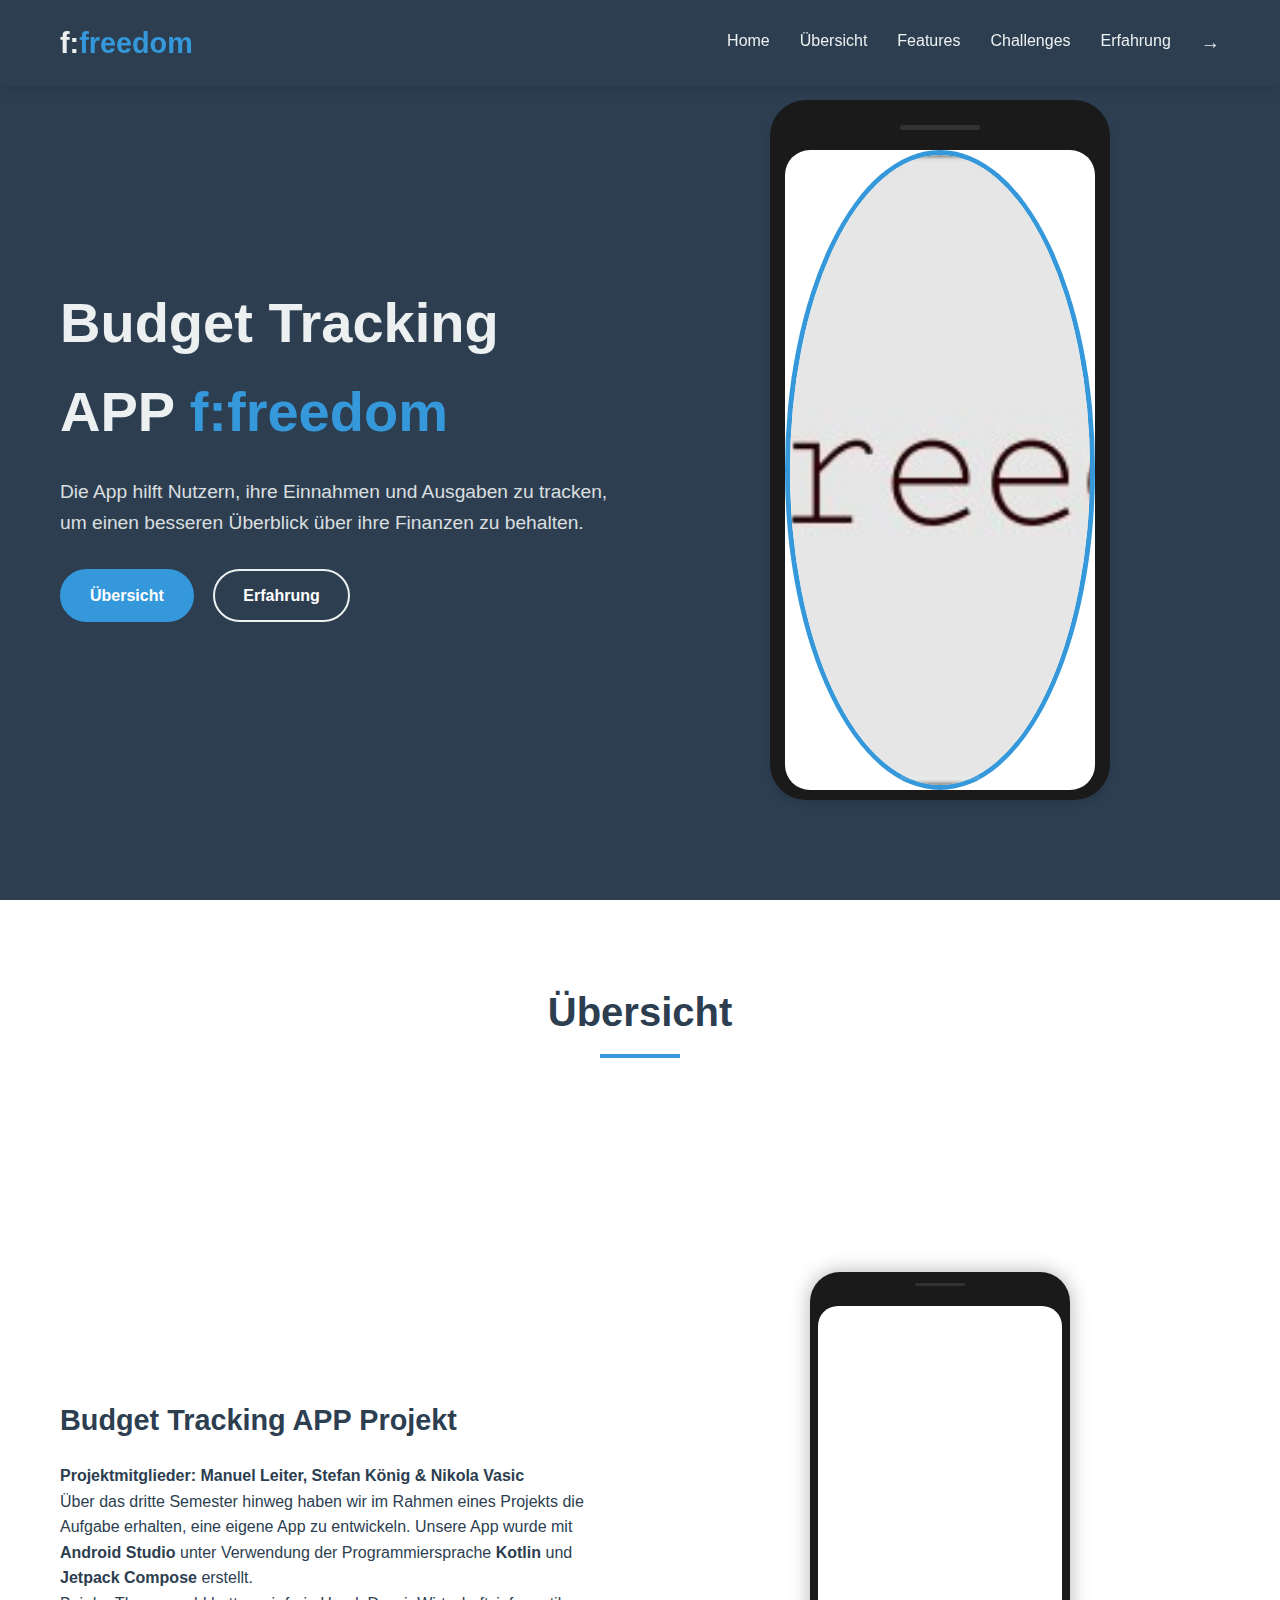
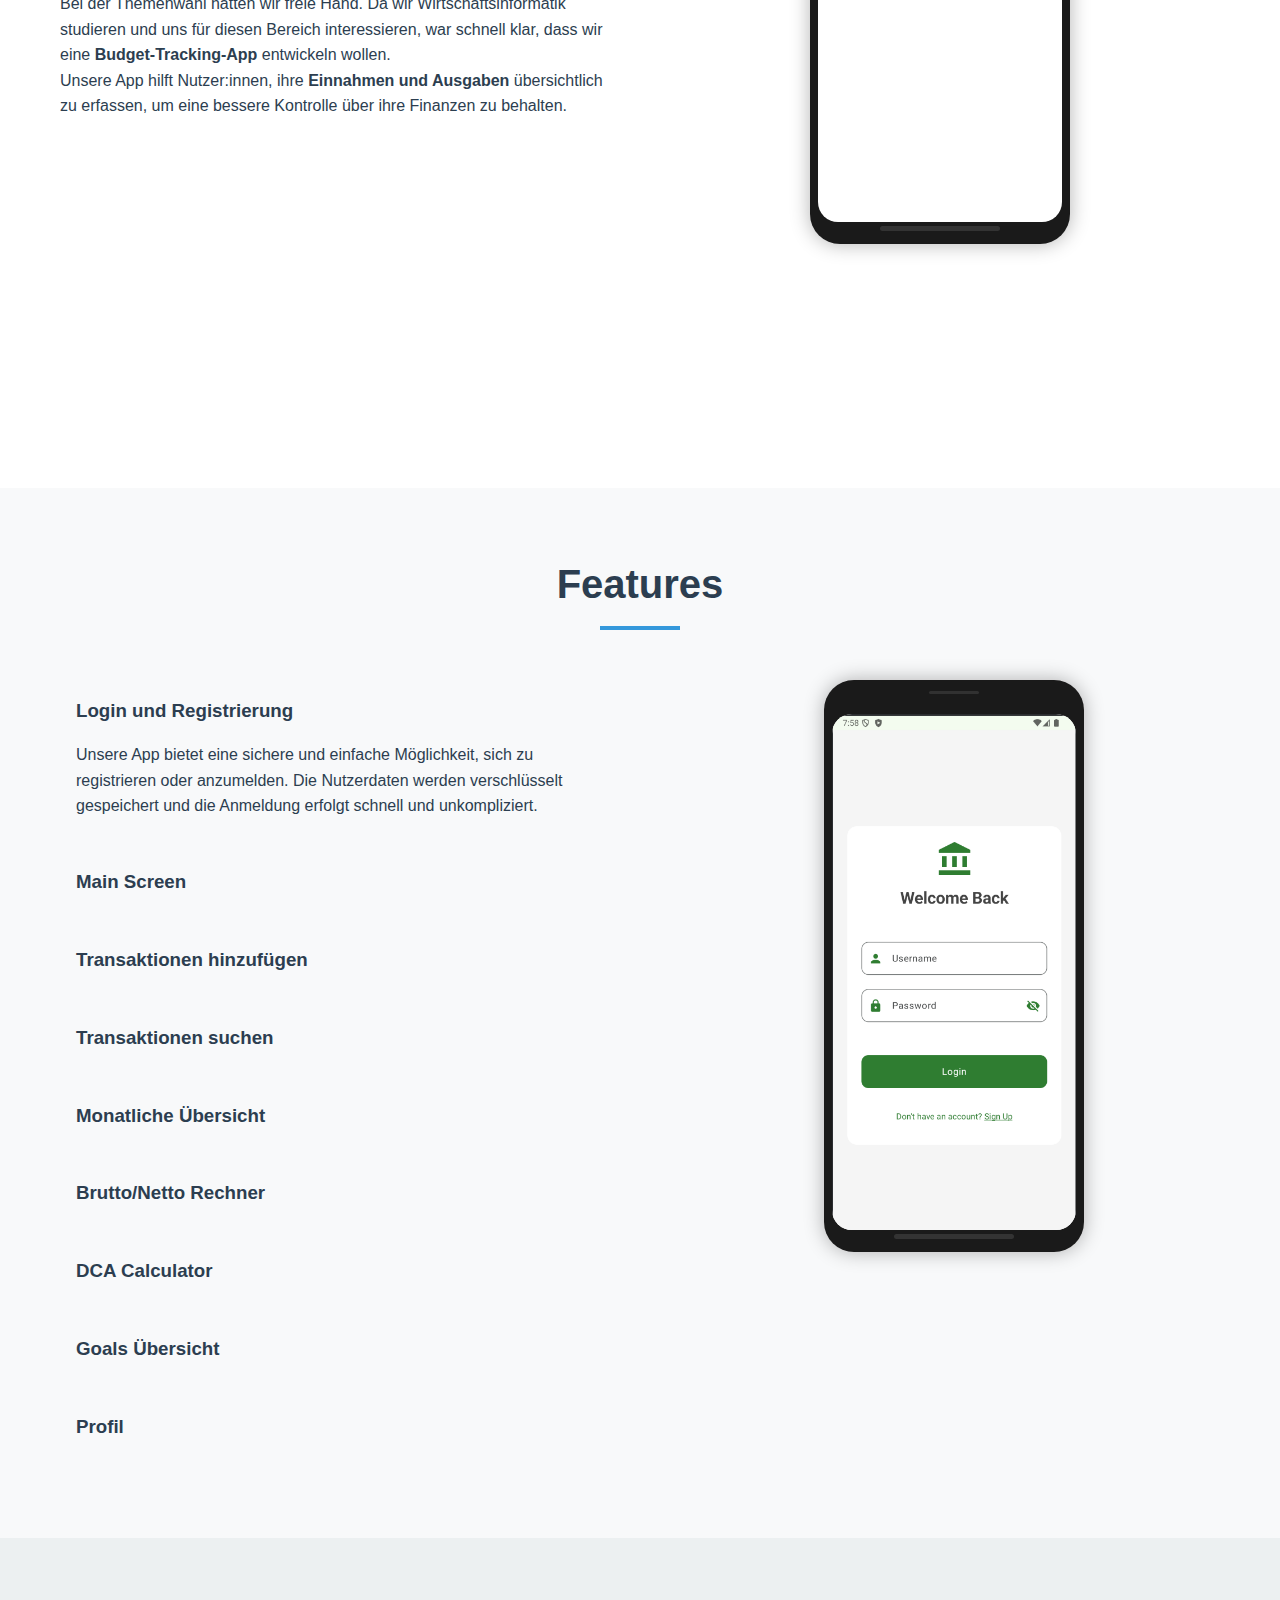
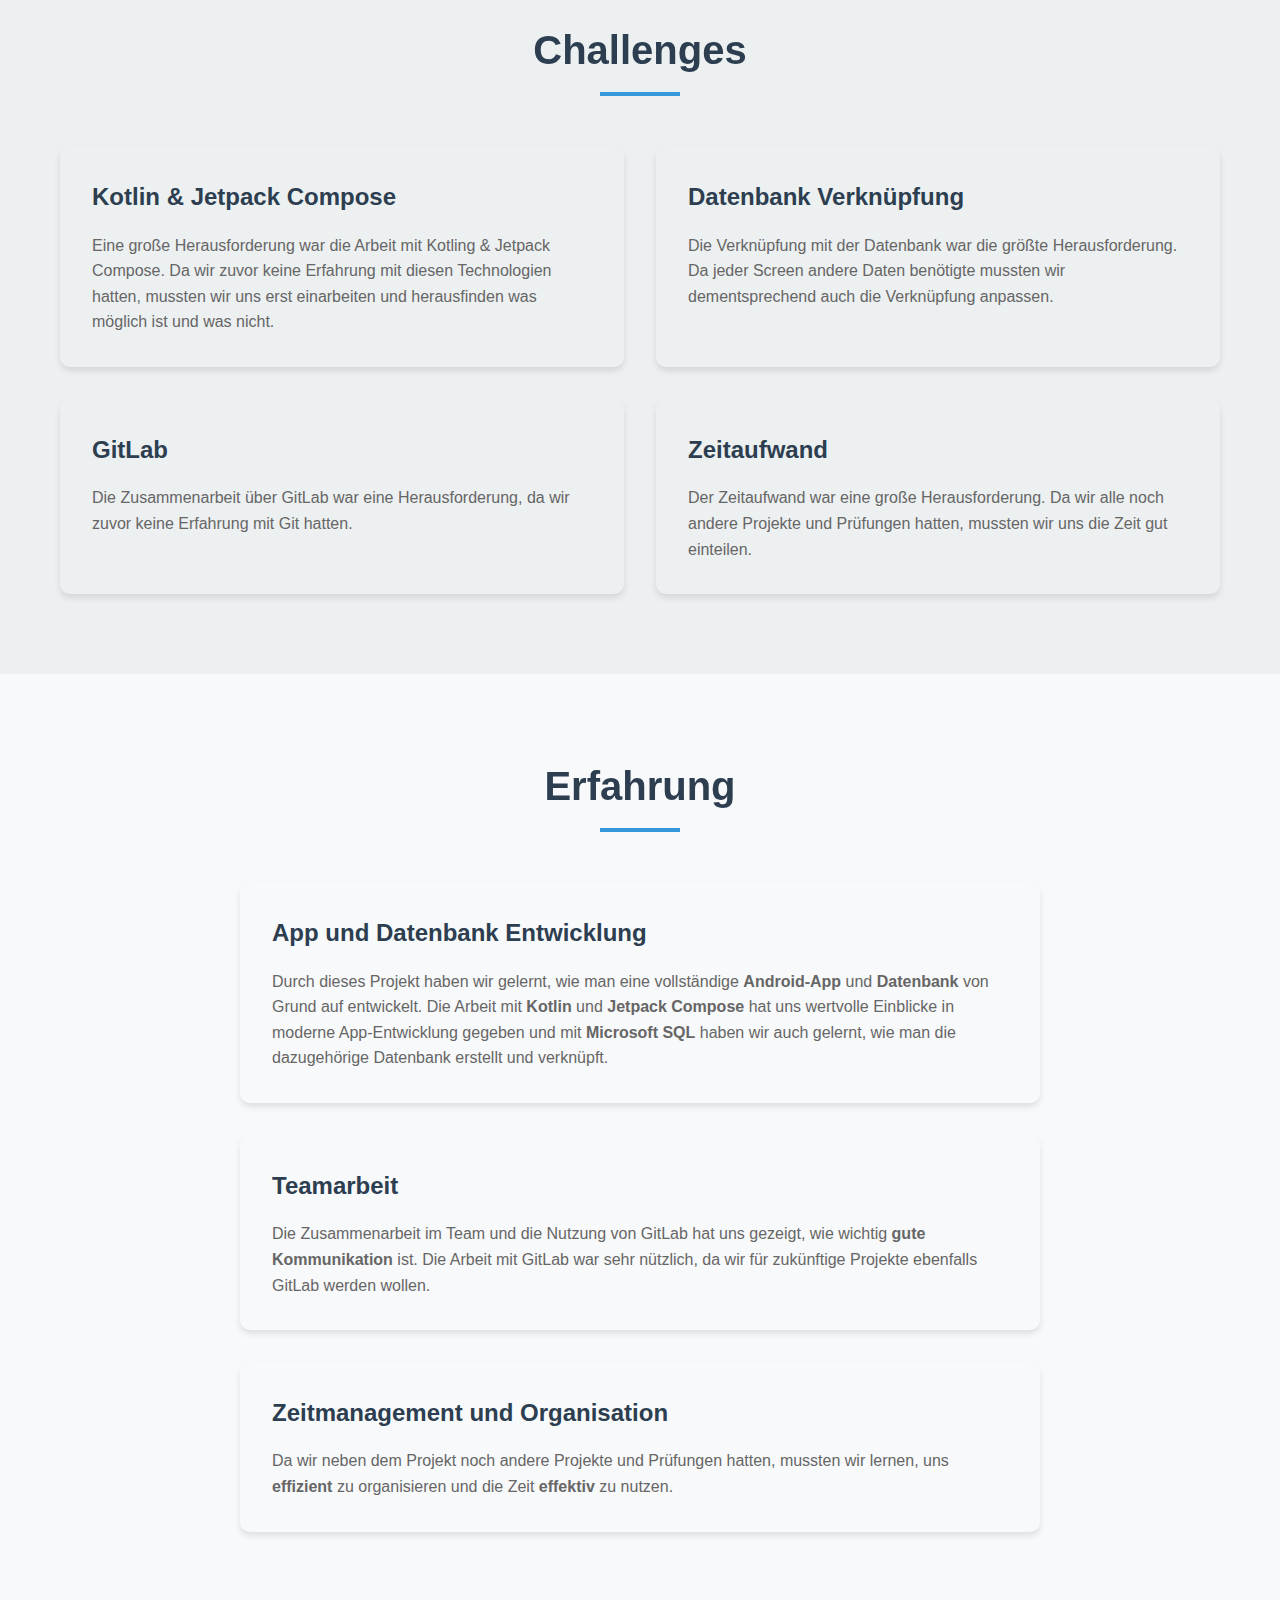
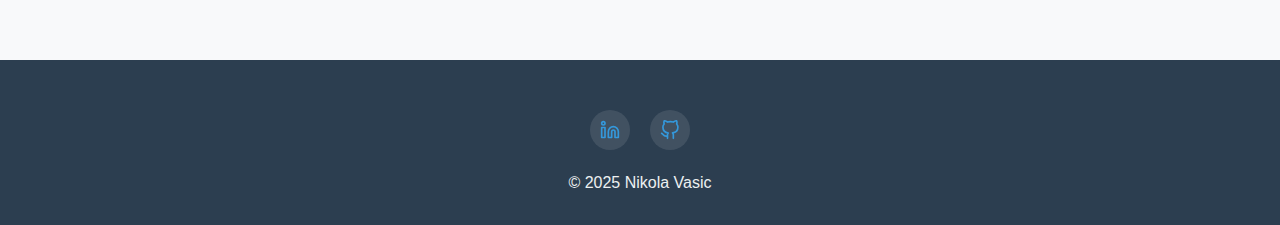
==== f_freedom_page/f_freedom_app.html @ c8bf9578 "CV" ====
<!DOCTYPE html>
<html lang="de">
<head>
    <meta charset="UTF-8">
    <meta name="viewport" content="width=device-width, initial-scale=1.0">
    <title>Mein Projekt | f:freedom APP</title>
    <link rel="stylesheet" href="f_freedom_app.css">
</head>
<body>
    <!-- Header und Navigation -->
    <header id="header">
        <div class="container">
            <nav>
                <div class="logo">f:<span>freedom</span></div>
                <ul class="nav-links">
                    <li><a href="#home">Home</a></li>
                    <li><a href="#overview">Übersicht</a></li>
                    <li><a href="#features">Features</a></li>
                    <li><a href="#Challenges">Challenges</a></li>
                    <li><a href="#experience">Erfahrung</a></li>
                   <li><a href="/Users/vaske/Desktop/Bewerbung/CV.html" class="back-link"><span class="arrow">→</span></a></li>
                </ul>
            </nav>
        </div>
    </header>
    <!-- Home Section -->
    <section id="home" class="section">
        <div class="container">
            <div class="hero-content">
                <div class="hero-text">
                    <h1>Budget Tracking APP <span>f:freedom</span></h1>
                    <p>Die App hilft Nutzern, ihre Einnahmen und Ausgaben zu tracken, um einen besseren Überblick über ihre Finanzen zu behalten.</p>
                    <div class="hero-buttons">
                        <a href="#overview" class="btn">Übersicht</a>
                        <a href="#experience" class="btn btn-secondary">Erfahrung</a>
                    </div>
                </div>
                <div class="hero-image">
                    <div class="phone">
                        <div class="phone-top"></div>
                        <div class="phone-screen">
                            <img src="images/Logo_Img.jpg" alt="App Logo" style="width: 100%; height: 100%; object-fit: cover;">
                        </div>
                        <div class="phone-bottom"></div>
                    </div>
                </div>
            </div>
        </div>
    </section>
    <!-- Übersicht Sektion -->
    <section id="overview" class="section">
        <div class="container">
            <h2 class="section-title">Übersicht</h2>
            <div class="overview-content">
                <div class="overview-text">
                    <h3>Budget Tracking APP Projekt</h3>
                    <p><b>Projektmitglieder: Manuel Leiter, Stefan König & Nikola Vasic</b></p>
                    <p>Über das dritte Semester hinweg haben wir im Rahmen eines Projekts die Aufgabe erhalten, eine eigene App zu entwickeln.
                        Unsere App wurde mit <b>Android Studio</b> unter Verwendung der Programmiersprache <b>Kotlin</b> und <b>Jetpack Compose</b> erstellt.
                    </p>
                    <p>Bei der Themenwahl hatten wir freie Hand. Da wir Wirtschaftsinformatik studieren und uns für diesen Bereich interessieren,
                         war schnell klar, dass wir eine <b>Budget-Tracking-App</b> entwickeln wollen.</p>
                    <p>Unsere App hilft Nutzer:innen, ihre <b>Einnahmen und Ausgaben</b> übersichtlich zu erfassen,
                         um eine bessere Kontrolle über ihre Finanzen zu behalten.</p>
                         
                </div>
                <div class="overview-skills">
                    <div class="phone-section">
                        <div class="phone sticky-phone">
                            <div class="phone-top"></div>
                            <div class="phone-screen" id="phoneScreen">
                                <video src="images/App_Video.mp4" autoplay muted loop alt="App Video" style="width: 100%; height: 100%; object-fit: cover;">
                            </div>
                            <div class="phone-bottom"></div>
                        </div>
                    </div>
                </div>
            </div>
        </div>
    </section>
    <!-- Features Sektion -->
    <section id="features" class="section">
        <div class="container">
            <h2 class="section-title">Features</h2>
            <div class="features-content">    
                <div class="features-text">    
                    <div class="feature-item" onclick="toggleFeature(this)" data-image="images/Login_Screen.png">
                        <h3>Login und Registrierung</h3>
                        <div class="feature-description">
                            <p>Unsere App bietet eine sichere und einfache Möglichkeit, sich zu registrieren oder anzumelden. 
                               Die Nutzerdaten werden verschlüsselt gespeichert und die Anmeldung erfolgt schnell und unkompliziert.</p>
                        </div>
                    </div>
                    <!-- Main Screen -->
                    <div class="feature-item" onclick="toggleFeature(this)" data-image="images/Main_Overview_Img.png">
                        <h3>Main Screen</h3>
                        <div class="feature-description" style="display: none;">
                            <p>Das übersichtliche Dashboard zeigt alle wichtigen Informationen auf einen Blick. 
                               Einnahmen, Ausgaben und der aktuelle Kontostand werden klar dargestellt.
                                Transaktion können ganz leicht mit einem Swipe gelöscht werden.</p>
                        </div>
                    </div>
                    <!-- Main Add Screen -->
                    <div class="feature-item" onclick="toggleFeature(this)" data-image="images/Main_Add_Img.png">
                        <h3>Transaktionen hinzufügen</h3>
                        <div class="feature-description" style="display: none;">
                            <p>Neue Einnahmen und Ausgaben können schnell und einfach hinzugefügt werden. 
                               Kategorien helfen bei der Organisation.</p>
                        </div>
                    </div>
                    <!-- Search Screen -->
                    <div class="feature-item" onclick="toggleFeature(this)" data-image="images/Search_Img.png">
                        <h3>Transaktionen suchen</h3>
                        <div class="feature-description" style="display: none;">
                            <p>Einnahmen und Ausgaben können schnell erfasst werden. 
                               Mit dem DropDown-Feld kann man sich aussuchen nach welchem Merkmal man seine Transaktionen suchen möchte.
                                Die Wahlmöglichkeiten sind: Description, Amount, Categorie oder Date.</p>
                        </div>
                    </div>
                    <!-- Monthly Overview Screen -->
                    <div class="feature-item" onclick="toggleFeature(this)" data-image="images/Monthly_Img.png">
                        <h3>Monatliche Übersicht</h3>
                        <div class="feature-description" style="display: none;">
                            <p>Das Dashboard zeigt alle wichtigen Transaktion des Monats.
                                Dadurch wird eine noch detailierte Übersicht ermöglicht. </p>
                        </div>
                    </div>
                    <!-- GrossToNet -->
                    <div class="feature-item" onclick="toggleFeature(this)" data-image="images/NtoG_Img.png">
                        <h3>Brutto/Netto Rechner</h3>
                        <div class="feature-description" style="display: none;">
                            <p>Dieser Rechner ermöglicht es Brutto Beträg in Netto umzurechnen.
                                Noch dazu werden die Versteuerungen und Sozialversicherungen angezeigt</p>
                        </div>
                    </div>
                    <!-- DCA Screen -->
                    <div class="feature-item" onclick="toggleFeature(this)" data-image="images/DCA-Img.png">
                        <h3>DCA Calculator</h3>
                        <div class="feature-description" style="display: none;">
                            <p>Der DCA (Dollar Cost Average) ermöglicht dem User einen guten und leichten Einblick über Investitionen.
                                Der User kann sehen was wäre wenn sie/er in eine bestimmte Aktie investiert hätte.
                            </p>
                        </div>
                    </div>
                    <!-- Goals Overview -->
                    <div class="feature-item" onclick="toggleFeature(this)" data-image="images/Goals_Overview_Img.png">
                        <h3>Goals Übersicht</h3>
                        <div class="feature-description" style="display: none;">
                            <p> 
                                Der User kann sich Ziele setzen und diese verfolgen.
                                 Die App zeigt an wie viel noch fehlt bis das Ziel erreicht ist.
                                 Mit dem Plus untren rechts kann der User ein neues Ziel hinzufügen.
                            </p>
                        </div>
                    </div>
                    <!-- Profil -->
                    <div class="feature-item" onclick="toggleFeature(this)" data-image="images/Profil_Img.png">
                        <h3>Profil</h3>
                        <div class="feature-description" style="display: none;">
                            <p> 
                                Der User kann sein Profil anschauen und seinen Level fortschritt sehen.
                                    Je mehr er spart desto schneller steigt er in den Leveln auf.
                                    Noch dazu kann man sich mit dem Knopf unten ausloggen.
                            </p>
                        </div>
                    </div>
                </div>
                <div class="phone-container">   
                    <div class="phone">
                        <div class="phone-top"></div>
                        <div class="phone-screen">
                            <img src="images/Logo_Screen.png" alt="Feature Screenshot" id="featureImage">
                        </div>
                        <div class="phone-bottom"></div>
                    </div>
                </div>
            </div>
        </div>
    </section>
    
    <!-- Challenges Sektion -->
    <section id="challenges" class="section">
        <div class="container">
            <h2 class="section-title">Challenges</h2>
            <div class="challenges-grid">
                <div class="challenge-box">
                    <h3>Kotlin & Jetpack Compose</h3>
                    <p>Eine große Herausforderung war die Arbeit mit Kotling & Jetpack Compose.
                        Da wir zuvor keine Erfahrung mit diesen Technologien hatten, mussten wir uns erst einarbeiten und 
                        herausfinden was möglich ist und was nicht.
                    </p>
                </div>
                <div class="challenge-box">
                    <h3>Datenbank Verknüpfung</h3>
                    <p>Die Verknüpfung mit der Datenbank war die größte Herausforderung. 
                        Da jeder Screen andere Daten benötigte mussten wir dementsprechend auch die Verknüpfung anpassen.</p>
                </div>
                <div class="challenge-box">
                    <h3>GitLab</h3>
                    <p>
                        Die Zusammenarbeit über GitLab war eine Herausforderung, da wir zuvor keine Erfahrung mit Git hatten.
                    </p>
                </div>
                <div class="challenge-box">
                    <h3>Zeitaufwand</h3>
                    <p>
                        Der Zeitaufwand war eine große Herausforderung. 
                        Da wir alle noch andere Projekte und Prüfungen hatten, mussten wir uns die Zeit gut einteilen.
                    </p>
                </div>
            </div>
        </div>
    </section>
    <!-- Erfahrung Sektion -->
    <section id="experience" class="section">
        <div class="container">
            <h2 class="section-title">Erfahrung</h2>
            <div class="experience-grid">
                <div class="experience-box">
                    <h3>App und Datenbank Entwicklung</h3>
                    <p>Durch dieses Projekt haben wir gelernt, wie man eine vollständige <b>Android-App</b> und <b>Datenbank</b>
                       von Grund auf entwickelt. Die Arbeit mit <b>Kotlin</b> und <b>Jetpack Compose</b> hat uns 
                       wertvolle Einblicke in moderne App-Entwicklung gegeben und mit <b>Microsoft SQL</b> haben wir auch gelernt,
                        wie man die dazugehörige Datenbank erstellt und verknüpft.</p>
                </div>
                <div class="experience-box">
                    <h3>Teamarbeit</h3>
                    <p>Die Zusammenarbeit im Team und die Nutzung von GitLab hat uns gezeigt, 
                       wie wichtig <b>gute Kommunikation</b> ist. Die Arbeit mit GitLab war sehr nützlich, da wir für 
                            zukünftige Projekte ebenfalls GitLab werden wollen.</p>
                </div>
                <div class="experience-box">
                    <h3>Zeitmanagement und Organisation</h3>
                    <p>Da wir neben dem Projekt noch andere Projekte und Prüfungen hatten, 
                       mussten wir lernen, uns <b>effizient</b> zu organisieren und die Zeit <b>effektiv</b> zu nutzen.</p>
                    </p>
                </div>
            </div>
        </div>
    </section>
    <script src="script.js"></script>
</body>
<footer>
    <div class="container">
        <div class="social-links">
            <a href="#" class="social-link">
                <svg xmlns="https://www.linkedin.com/in/nikola-vasic-2881152a1/" width="20" height="20" viewBox="0 0 24 24" fill="none" stroke="currentColor" stroke-width="2" stroke-linecap="round" stroke-linejoin="round"><path d="M16 8a6 6 0 0 1 6 6v7h-4v-7a2 2 0 0 0-2-2 2 2 0 0 0-2 2v7h-4v-7a6 6 0 0 1 6-6z"></path><rect x="2" y="9" width="4" height="12"></rect><circle cx="4" cy="4" r="2"></circle></svg>
            </a>
            <a href="#" class="social-link">
                <svg xmlns="https://github.com/Vaske4" width="20" height="20" viewBox="0 0 24 24" fill="none" stroke="currentColor" stroke-width="2" stroke-linecap="round" stroke-linejoin="round"><path d="M9 19c-5 1.5-5-2.5-7-3m14 6v-3.87a3.37 3.37 0 0 0-.94-2.61c3.14-.35 6.44-1.54 6.44-7A5.44 5.44 0 0 0 20 4.77 5.07 5.07 0 0 0 19.91 1S18.73.65 16 2.48a13.38 13.38 0 0 0-7 0C6.27.65 5.09 1 5.09 1A5.07 5.07 0 0 0 5 4.77a5.44 5.44 0 0 0-1.5 3.78c0 5.42 3.3 6.61 6.44 7A3.37 3.37 0 0 0 9 18.13V22"></path></svg>
            </a>
        </div>
        <p>&copy; 2025 Nikola Vasic</p>
    </div>
</footer>
</html>
---- f_freedom_page/f_freedom_app.css ----
/* Globale Variablen */
:root {
    --primary-color: #3498db;
    --secondary-color: #2c3e50;
    --accent-color: #e74c3c;
    --light-color: #ecf0f1;
    --dark-color: #2c3e50;
    --font-main: 'Segoe UI', Tahoma, Geneva, Verdana, sans-serif;
}

                    /* Reset und Basis-Styling */
* {
    margin: 0;
    padding: 0;
    box-sizing: border-box;
}

html {
    scroll-behavior: smooth;
}

body {
    font-family: var(--font-main);
    line-height: 1.6;
    color: var(--dark-color);
    background-color: var(--light-color);
}

a {
    text-decoration: none;
    color: var(--primary-color);
    transition: color 0.3s;
}

a:hover {
    color: var(--accent-color);
}

.container {
    max-width: 1200px;
    margin: 0 auto;
    padding: 0 20px;
}

.section {
    padding: 80px 0;
}

.section-title {
    text-align: center;
    margin-bottom: 50px;
    font-size: 2.5rem;
    color: var(--secondary-color);
    position: relative;
}

.section-title:after {
    content: '';
    display: block;
    width: 80px;
    height: 4px;
    background-color: var(--primary-color);
    margin: 10px auto;
}

                        /* Header und Navigation */
header {
    position: fixed;
    width: 100%;
    top: 0;
    z-index: 1000;
    background-color: var(--secondary-color);
    box-shadow: 0 2px 10px rgba(0, 0, 0, 0.1);
    transition: all 0.3s ease;
}

header.scrolled {
    padding: 10px 0;
    background-color: rgba(44, 62, 80, 0.95);
}

nav {
    display: flex;
    justify-content: space-between;
    align-items: center;
    padding: 20px 0;
}

.logo {
    font-size: 1.8rem;
    font-weight: 700;
    color: var(--light-color);
}

.logo span {
    color: var(--primary-color);
}

.nav-links {
    display: flex;
    list-style: none;
}

.nav-links li {
    margin-left: 30px;
}

.nav-links a {
    color: var(--light-color);
    font-weight: 500;
    position: relative;
}

.nav-links a:after {
    content: '';
    position: absolute;
    width: 0;
    height: 2px;
    bottom: -5px;
    left: 0;
    background-color: var(--primary-color);
    transition: width 0.3s;
}

.nav-links a:hover:after {
    width: 100%;
}

                        /* Hero/Home Section */
#home {
    height: 100vh;
    display: flex;
    align-items: center;
    padding-top: 80px;
    background: linear-gradient(135deg, var(--secondary-color) 0%, var(--dark-color) 100%);
    color: var(--light-color);
}

.hero-content {
    display: flex;
    align-items: center;
    justify-content: space-between;
}

.hero-text {
    flex: 1;
    padding-right: 40px;
}

.hero-image {
    flex: 1;
    text-align: center;
}

.hero-image img {
    max-width: 100%;
    border-radius: 50%;
    border: 5px solid var(--primary-color);
}

.hero-text h1 {
    font-size: 3.5rem;
    margin-bottom: 20px;
}

.hero-text p {
    font-size: 1.2rem;
    margin-bottom: 30px;
    opacity: 0.9;
}

.hero-text h1 span {
    color: var(--primary-color);
}

.btn {
    display: inline-block;
    padding: 12px 28px;
    background-color: var(--primary-color);
    color: white;
    border-radius: 30px;
    font-weight: 600;
    transition: all 0.3s;
    border: 2px solid var(--primary-color);
}

.btn:hover {
    background-color: transparent;
    color: var(--primary-color);
}

.btn-secondary {
    background-color: transparent;
    border: 2px solid var(--light-color);
    margin-left: 15px;
}

.btn-secondary:hover {
    background-color: var(--light-color);
    color: var(--secondary-color);
}

.hero-image .phone {
    width: 340px;
    height: 700px;
    background: #1a1a1a;
    border-radius: 36px;
    padding: 15px;
    box-shadow: 0 4px 6px rgba(0, 0, 0, 0.1);
    margin: 0 auto;
}

.hero-image .phone-screen {
    width: 100%;
    height: calc(100% - 30px);
    background: #fff;
    border-radius: 25px;
    overflow: hidden;
}

.hero-image .phone-top,
.hero-image .phone-bottom {
    height: 5px;
    width: 80px;
    background: rgba(255, 255, 255, 0.1);
    border-radius: 3px;
    margin: 10px auto;
}

                                                /* Overview */
#overview {
    background-color: white;
}

.overview-content {
    display: flex;
    align-items: center;
    gap: 40px;
}

.overview-text {
    flex: 1;
}

.overview-skills {
    flex: 1;
}

.overview-text h3 {
    font-size: 1.8rem;
    margin-bottom: 20px;
    color: var(--secondary-color);
}

                                            /* Features */
#features {
    background-color: #f8f9fa;
    position: relative;
    overflow: hidden;
    padding: 4rem 0;
    min-height: 100vh;
}

.features-content {
    display: flex;
    gap: 4rem;
    position: relative;
}

.features-text {
    flex: 1;
    max-width: 50%;   
}

.feature-item {
    cursor: pointer;
    padding: 1rem;
    margin-bottom: 1rem;
    border-radius: 8px;
    transition: background-color 0.3s ease;
}

.feature-item.active {
    background: rgba(255, 255, 255, 0.1);
}

.feature-item:hover {
    background: rgba(255, 255, 255, 0.05);
}

.feature-description {
    margin-top: 1rem;
    display: none;
}

.features-skills {
    flex: 1;
}

#featureImage {
    width: 100%;
    height: 100%;
    object-fit: cover;
    transition: opacity 0.2s ease;
}

.phone-container {
    flex: 1;
    position: sticky;
    top: 100px;
    align-self: flex-start;
    height: fit-content;
    display: flex;
    justify-content: center;  /* Center the phone in its container */
    margin-left: 2rem;  /* Add some space between text and phone */
}

.phone {
    width: 380px; 
    height: 780px;  
    background: #1a1a1a;
    border-radius: 36px;  /* Increased proportionally */
    padding: 15px;  
    box-shadow: 0 4px 6px rgba(0, 0, 0, 0.1);
}

.phone-screen {
    width: 100%;
    height: calc(100% - 30px);  /* Adjusted for new padding */
    background: #fff;
    border-radius: 25px;  /* Increased proportionally */
    overflow: hidden;
}

.phone-top, .phone-bottom {
    height: 5px;  /* Increased from 4px */
    width: 80px;  /* Increased from 60px */
    margin: 10px auto;  /* Increased from 8px */
}
                                                /* Phone */ 
.phone {
    position: relative;
    width: 260px;
    height: 572px;
    background: #1a1a1a;
    border-radius: 30px;
    padding: 8px;
    box-shadow: 0 0 20px rgba(0, 0, 0, 0.3);
}
.phone-top, .phone-bottom {
    height: 3px;
    background: rgba(255, 255, 255, 0.1);
    border-radius: 3px;
    margin: 3px auto;
    width: 50px;
}
.phone-screen {
    width: 100%;
    height: calc(100% - 40px);
    background: #fff;
    border-radius: 20px;
    overflow: hidden;
    margin: 20px 0; /* Added margin top and bottom */

}
.phone-screen img {
    width: 100%;
    height: 100%;
    object-fit: cover;
    transition: opacity 0.3s ease;
}
.phone-bottom {
    position: absolute;
    bottom: 10px;
    left: 50%;
    transform: translateX(-50%);
    width: 120px;
    height: 5px;
    background-color: #333;
    border-radius: 3px;
}

.phone-features {
    position: sticky;
    top: 100px;
}
                                            /* Challenges */
.challenges-grid {
    display: grid;
    grid-template-columns: repeat(2, 1fr);
    gap: 2rem;
    margin-top: 3rem;
}

.challenge-box {
    background: rgba(255, 255, 255, 0.05);
    padding: 2rem;
    border-radius: 10px;
    box-shadow: 0 4px 6px rgba(0, 0, 0, 0.1);
    transition: transform 0.3s ease, box-shadow 0.3s ease;
}

.challenge-box:hover {
    transform: translateY(-5px);
    box-shadow: 0 6px 12px rgba(0, 0, 0, 0.15);
}

.challenge-box h3 {
    color: var(--secondary-color);
    margin-bottom: 1rem;
    font-size: 1.5rem;
}

.challenge-box p {
    color: #666;
    line-height: 1.6;
}
                                            /* Erfahrungen */
#experience {
    background-color: #f8f9fa; 
}

.experience-grid {
    display: flex;
    flex-direction: column;
    gap: 2rem;
    max-width: 800px;
    margin: 3rem auto;
}

.experience-box {
    background: rgba(255, 255, 255, 0.05);
    padding: 2rem;
    border-radius: 10px;
    box-shadow: 0 4px 6px rgba(0, 0, 0, 0.1);
    transition: transform 0.3s ease, box-shadow 0.3s ease;
}

.experience-box:hover {
    transform: translateY(-5px);
    box-shadow: 0 6px 12px rgba(0, 0, 0, 0.15);
}

.experience-box h3 {
    color: var(--secondary-color);
    margin-bottom: 1rem;
    font-size: 1.5rem;
}

.experience-box p {
    color: #666;
    line-height: 1.6;
}
                                        /* Kontakt */
#contact {
    background-color: #f8f9fa;
}

.contact-content {
    display: flex;
    gap: 40px;
}

.contact-info, .contact-form {
    flex: 1;
}

.contact-item {
    display: flex;
    align-items: center;
    margin-bottom: 20px;
}

.contact-icon {
    width: 50px;
    height: 50px;
    background-color: var(--primary-color);
    color: white;
    border-radius: 50%;
    display: flex;
    align-items: center;
    justify-content: center;
    margin-right: 15px;
}

.contact-details h3 {
    font-size: 1.2rem;
    margin-bottom: 5px;
    color: var(--secondary-color);
}

form input, form textarea {
    width: 100%;
    padding: 12px 15px;
    margin-bottom: 20px;
    border: 1px solid #ddd;
    border-radius: 8px;
    font-family: var(--font-main);
    font-size: 1rem;
}

form textarea {
    min-height: 150px;
    resize: vertical;
}

                                                /* Footer */
footer {
    background-color: var(--secondary-color);
    color: var(--light-color);
    text-align: center;
    padding: 30px 0;
}

.social-links {
    display: flex;
    justify-content: center;
    gap: 20px;
    margin: 20px 0;
}

.social-link {
    width: 40px;
    height: 40px;
    background-color: rgba(255, 255, 255, 0.1);
    border-radius: 50%;
    display: flex;
    align-items: center;
    justify-content: center;
    transition: all 0.3s;
}

.social-link:hover {
    background-color: var(--primary-color);
    transform: translateY(-5px);
}

                                                /* Responsives Design */
@media (max-width: 992px) {
    .hero-content, .about-content, .contact-content {
        flex-direction: column;
    }
    
    .hero-text, .about-text, .about-skills, .contact-info, .contact-form {
        padding: 0;
        margin-bottom: 30px;
    }
    
    .timeline:before {
        left: 30px;
    }
    
    .timeline-content {
        width: 85%;
        margin-left: 60px !important;
    }
    
    .timeline-item:before {
        left: 20px !important;
        right: auto !important;
    }
}

@media (max-width: 768px) {
    .nav-links {
        display: none;
    }
    
    .section-title {
        font-size: 2rem;
    }
    
    .hero-text h1 {
        font-size: 2.5rem;
    }
    
    .projects-grid {
        grid-template-columns: 1fr;
    }
    
    .challenges-grid {
        grid-template-columns: 1fr;
    }
}
                                    /* Phone Design */
.phone-section {
    flex: 1;
    display: flex;
    align-items: center;
    justify-content: center;
    background-color: #ffffff;
    position: sticky;
    top: 0;
    height: 100vh;
}
                        /* Back Button */
.back-link {
    display: flex;
    align-items: center;
    gap: 0.5rem;
}

.arrow {
    font-size: 1.2em;
    transition: transform 0.3s ease;
}

.back-link:hover .arrow {
    transform: translateX(5px);
}
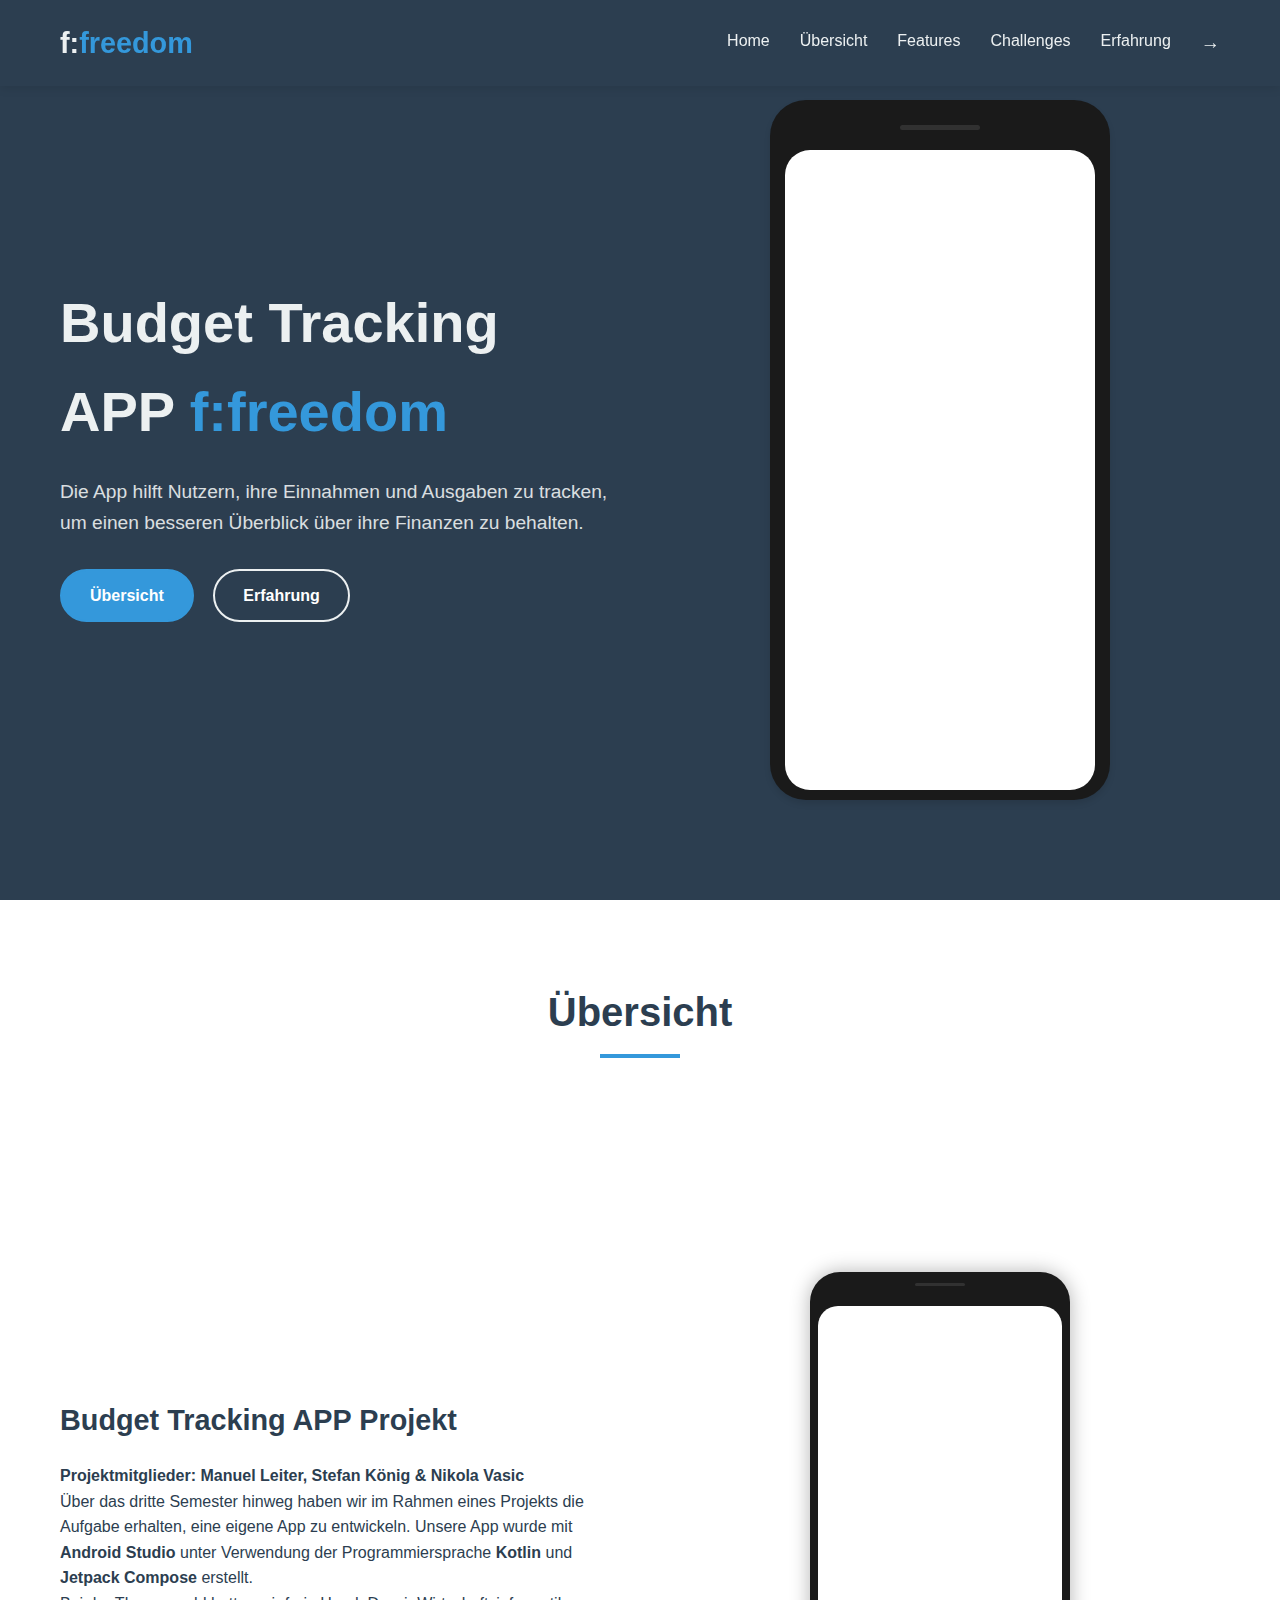
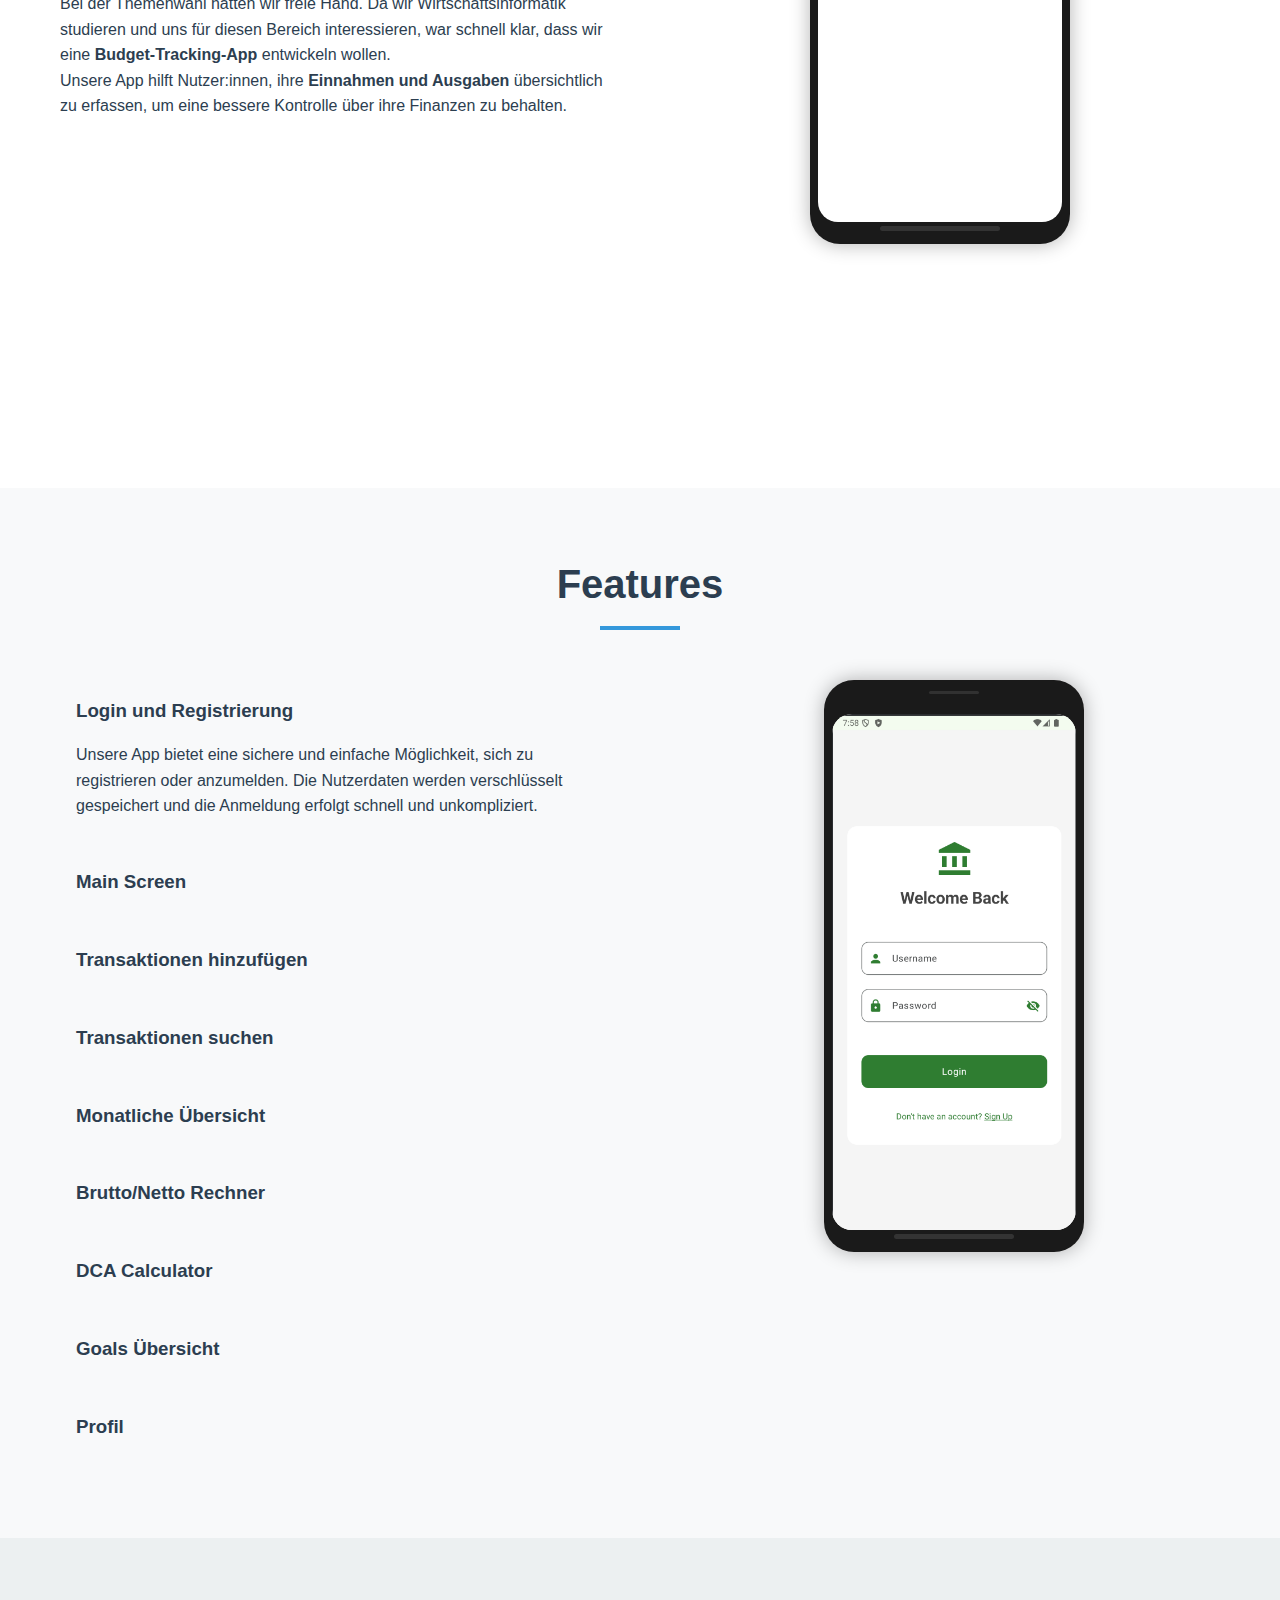
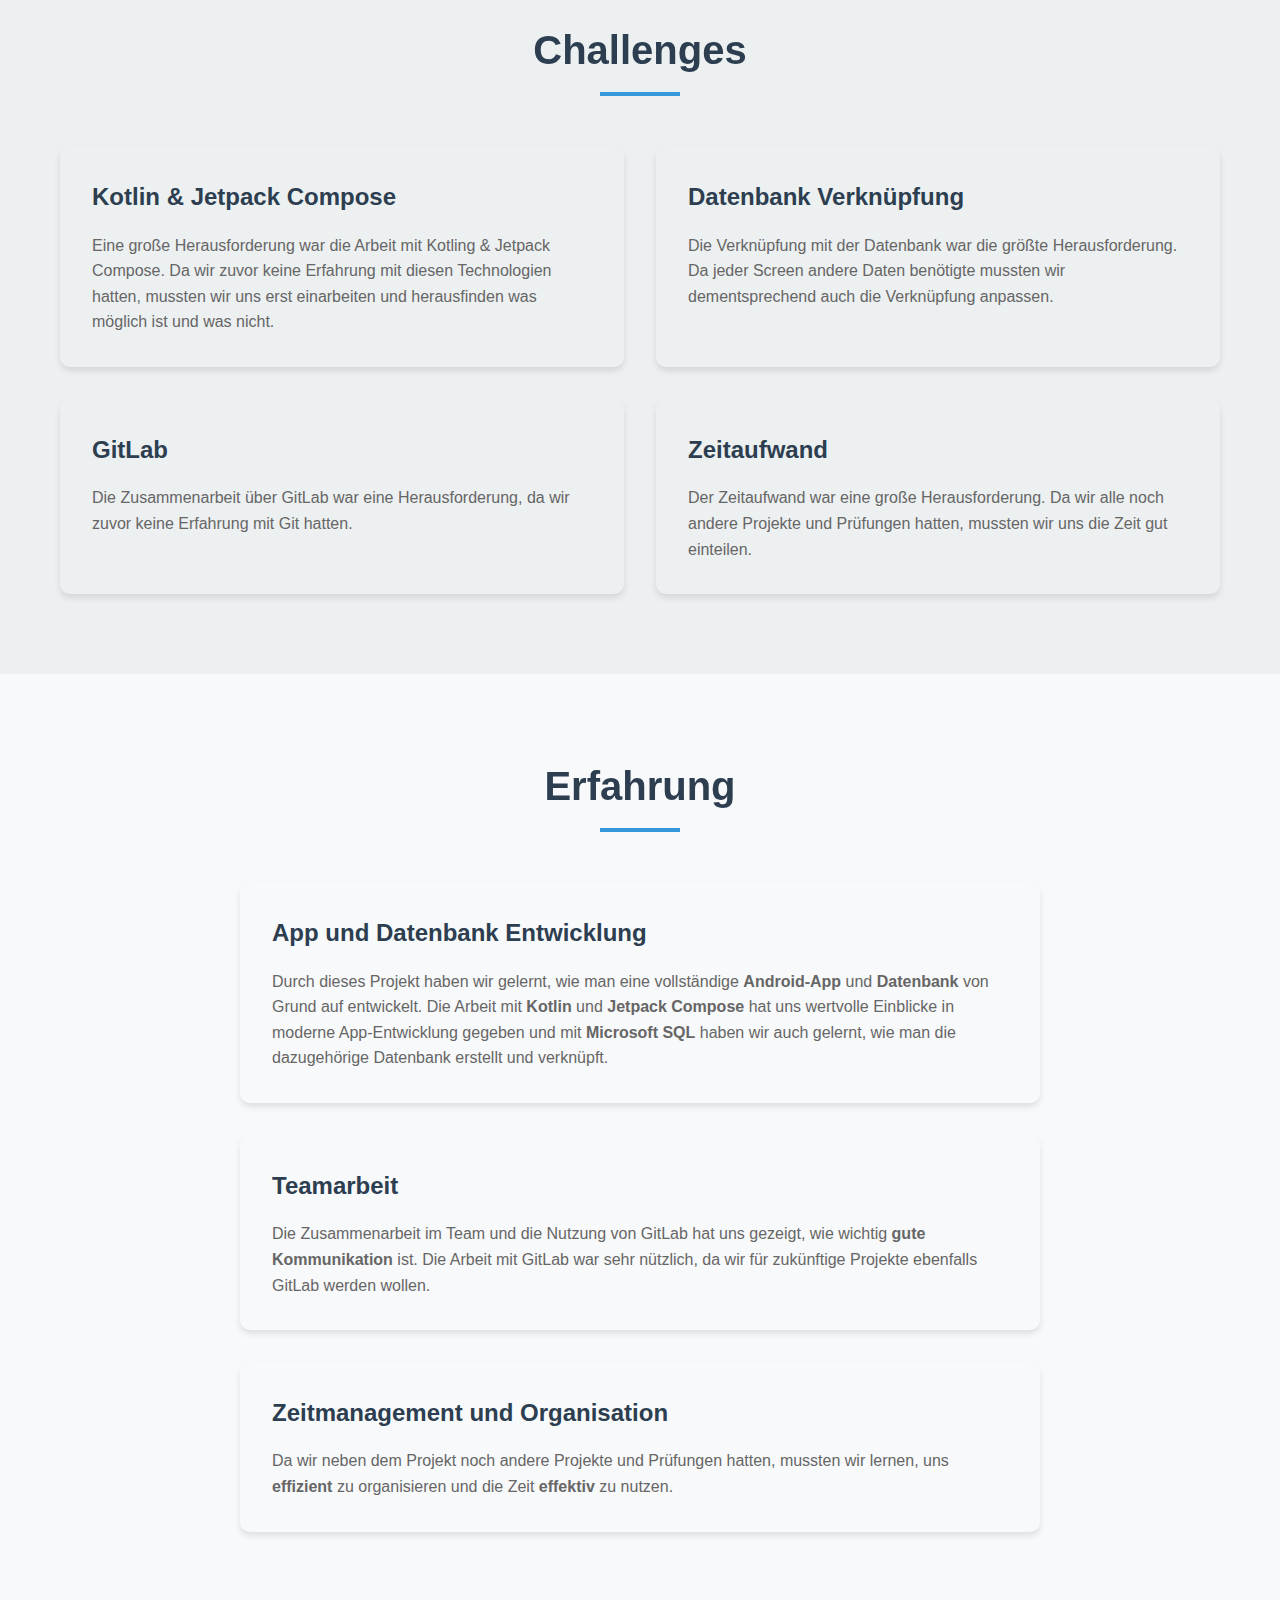
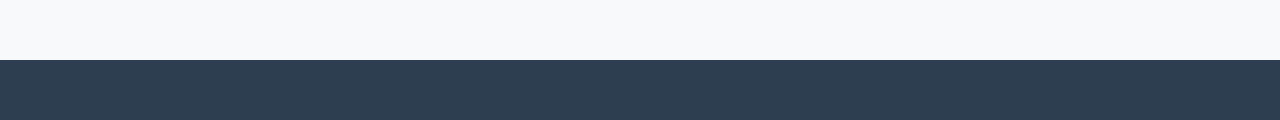
==== commit 0b8d8d60: "Update f_freedom_app.html" ====
--- a/f_freedom_page/f_freedom_app.html
+++ b/f_freedom_page/f_freedom_app.html
@@ -18,7 +18,7 @@
                     <li><a href="#features">Features</a></li>
                     <li><a href="#Challenges">Challenges</a></li>
                     <li><a href="#experience">Erfahrung</a></li>
-                   <li><a href="/Users/vaske/Desktop/Bewerbung/CV.html" class="back-link"><span class="arrow">→</span></a></li>
+                   <li><a href="https://vaske4.github.io/CV/" class="back-link"><span class="arrow">→</span></a></li>
                 </ul>
             </nav>
         </div>
@@ -39,7 +39,7 @@
                     <div class="phone">
                         <div class="phone-top"></div>
                         <div class="phone-screen">
-                            <img src="images/Logo_Img.jpg" alt="App Logo" style="width: 100%; height: 100%; object-fit: cover;">
+                            <video src="Start_Video.mp4" autoplay muted alt="App Logo Video" style="width: 100%; height: 95%; object-fit: cover;">
                         </div>
                         <div class="phone-bottom"></div>
                     </div>
@@ -242,15 +242,6 @@
 </body>
 <footer>
     <div class="container">
-        <div class="social-links">
-            <a href="#" class="social-link">
-                <svg xmlns="https://www.linkedin.com/in/nikola-vasic-2881152a1/" width="20" height="20" viewBox="0 0 24 24" fill="none" stroke="currentColor" stroke-width="2" stroke-linecap="round" stroke-linejoin="round"><path d="M16 8a6 6 0 0 1 6 6v7h-4v-7a2 2 0 0 0-2-2 2 2 0 0 0-2 2v7h-4v-7a6 6 0 0 1 6-6z"></path><rect x="2" y="9" width="4" height="12"></rect><circle cx="4" cy="4" r="2"></circle></svg>
-            </a>
-            <a href="#" class="social-link">
-                <svg xmlns="https://github.com/Vaske4" width="20" height="20" viewBox="0 0 24 24" fill="none" stroke="currentColor" stroke-width="2" stroke-linecap="round" stroke-linejoin="round"><path d="M9 19c-5 1.5-5-2.5-7-3m14 6v-3.87a3.37 3.37 0 0 0-.94-2.61c3.14-.35 6.44-1.54 6.44-7A5.44 5.44 0 0 0 20 4.77 5.07 5.07 0 0 0 19.91 1S18.73.65 16 2.48a13.38 13.38 0 0 0-7 0C6.27.65 5.09 1 5.09 1A5.07 5.07 0 0 0 5 4.77a5.44 5.44 0 0 0-1.5 3.78c0 5.42 3.3 6.61 6.44 7A3.37 3.37 0 0 0 9 18.13V22"></path></svg>
-            </a>
-        </div>
-        <p>&copy; 2025 Nikola Vasic</p>
     </div>
 </footer>
 </html>
